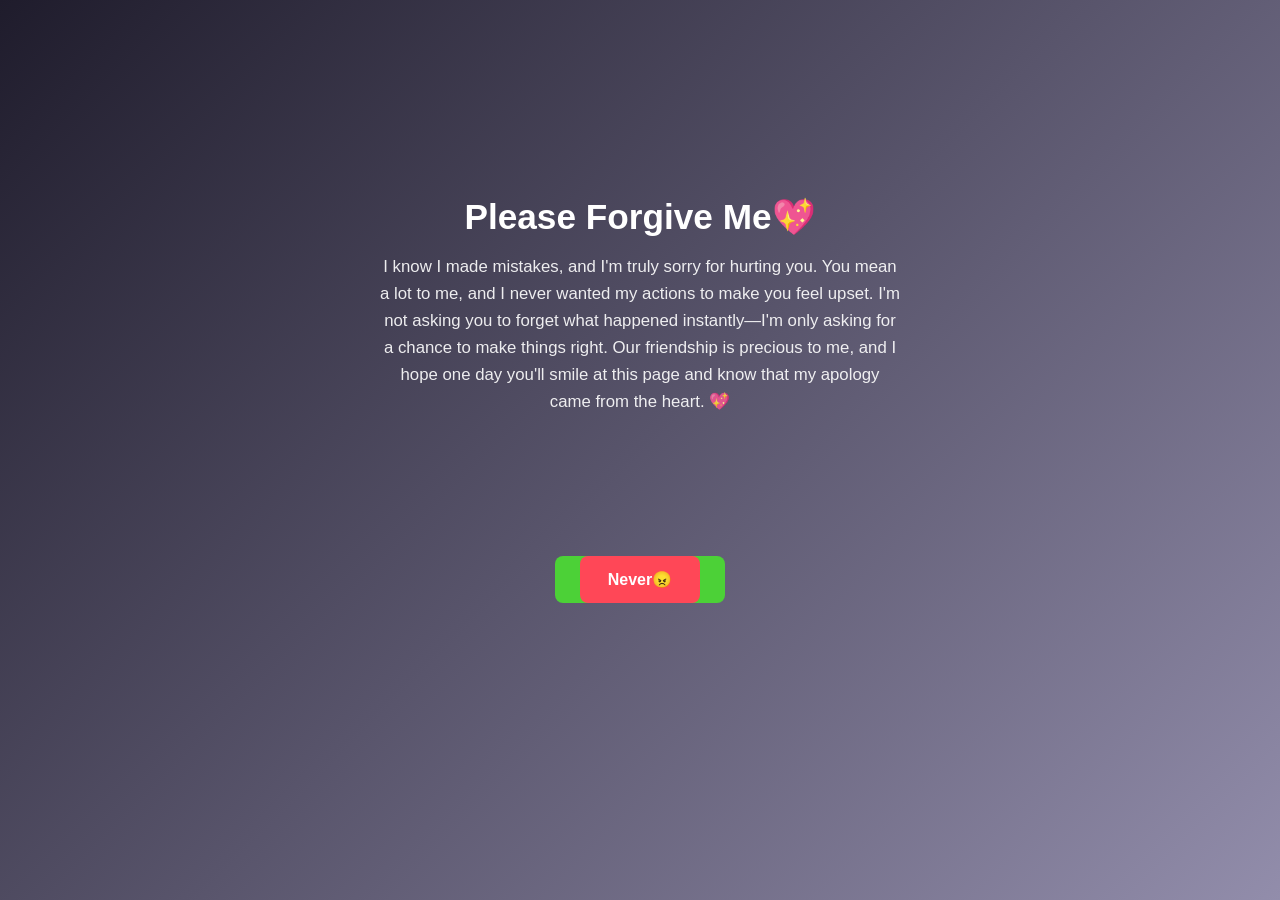
==== index.html @ 26a79880 "Add files via upload" ====
<!DOCTYPE html>
<html lang="en">
<head>
  <meta charset="UTF-8" />
  <meta name="viewport" content="width=device-width, initial-scale=1.0" />
  <title>Runaway Button Demo</title>
  <link rel="stylesheet" href="style.css" />
</head>
<body>

  <main class="container">
    <h1>Please Forgive Me💖</h1>
    <p>
    I know I made mistakes, and I'm truly sorry for hurting you. You mean a lot to me, and I never wanted my actions to
    make you feel upset. I'm not asking you to forget what happened instantly—I'm only asking for a chance to make things
    right. Our friendship is precious to me, and I hope one day you'll smile at this page and know that my apology came from the heart. 💖
    </p>
 
    <div class="btn">

        <div class="btn-area" id="btnArea">
            <!-- This button dodges the cursor on hover -->
            <button class="btn runaway-btn" id="runawayBtn">Never😠</button>
            
            <!-- This button stays put and navigates on click -->
            <button class="btn fixed-btn" id="fixedBtn">Forgiveness😊</button>
        </div>
    </div>
  </main>

  <script src="script.js"></script>
</body>
</html>
---- style.css ----
* {
  margin: 0;
  padding: 0;
  box-sizing: border-box;
}

body {
  font-family: 'Segoe UI', Arial, sans-serif;
  background: linear-gradient(135deg, #1f1c2c, #928dab);
  min-height: 100vh;
  display: flex;
  align-items: center;
  justify-content: center;
  color: #fff;
}

.container {
  max-width: 600px;
  text-align: center;
  padding: 40px;
}

h1 {
  font-size: 2.2rem;
  margin-bottom: 16px;
}

p {
  font-size: 1.05rem;
  line-height: 1.6;
  opacity: 0.9;
  margin-bottom: 40px;
}

/* Relative positioning container so the runaway button
   has room to move around inside it */
.btn-area {
  position: relative;
  height: 220px;
  /* border: 1px dashed rgba(255, 255, 255, 0.3); */
  border-radius: 12px;
  display: flex;
  align-items: center;
  justify-content: center;
  gap: 20px;
  overflow: hidden;
}

.btn {
  padding: 14px 28px;
  font-size: 1rem;
  font-weight: 600;
  border: none;
  border-radius: 8px;
  cursor: pointer;
  transition: background 0.2s ease, transform 0.15s ease;
}

.fixed-btn {
  background: #4cd137;
  color: #fff;
}

.fixed-btn:hover {
  background: #44bd32;
  transform: scale(1.05);
}

.runaway-btn {
  background:#ff4757;
  color: #fff;
  position: absolute;
  /* top/left get overridden by JS once it starts moving */
}

.runaway-btn:hover {
  background: #44bd32;
}
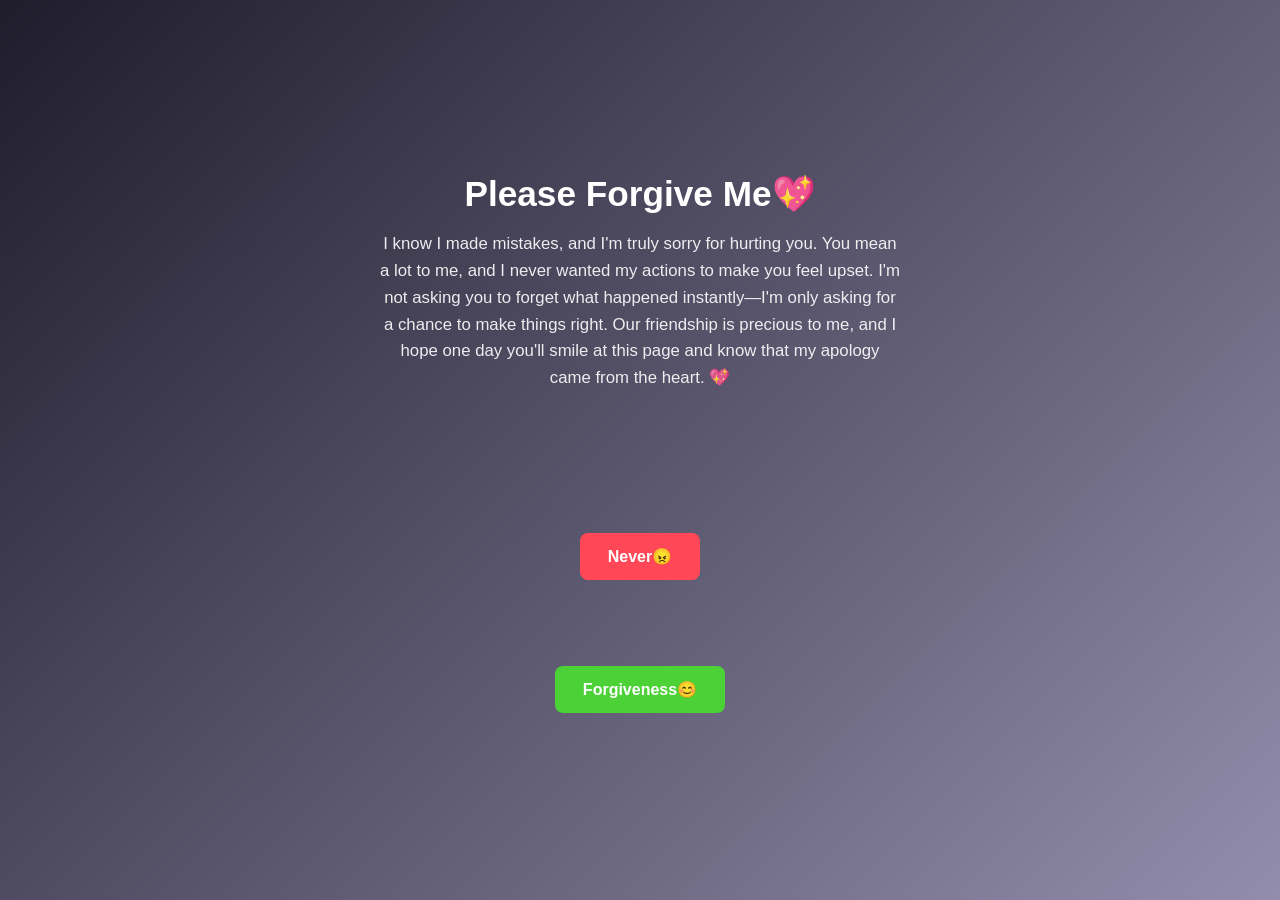
==== commit 6d1a829f: "Update index.html" ====
--- a/index.html
+++ b/index.html
@@ -3,7 +3,7 @@
 <head>
   <meta charset="UTF-8" />
   <meta name="viewport" content="width=device-width, initial-scale=1.0" />
-  <title>Runaway Button Demo</title>
+  <title>Sorry Buddy</title>
   <link rel="stylesheet" href="style.css" />
 </head>
 <body>
@@ -23,8 +23,8 @@
             <button class="btn runaway-btn" id="runawayBtn">Never😠</button>
             
             <!-- This button stays put and navigates on click -->
+        </div>
             <button class="btn fixed-btn" id="fixedBtn">Forgiveness😊</button>
-        </div>
     </div>
   </main>
 
